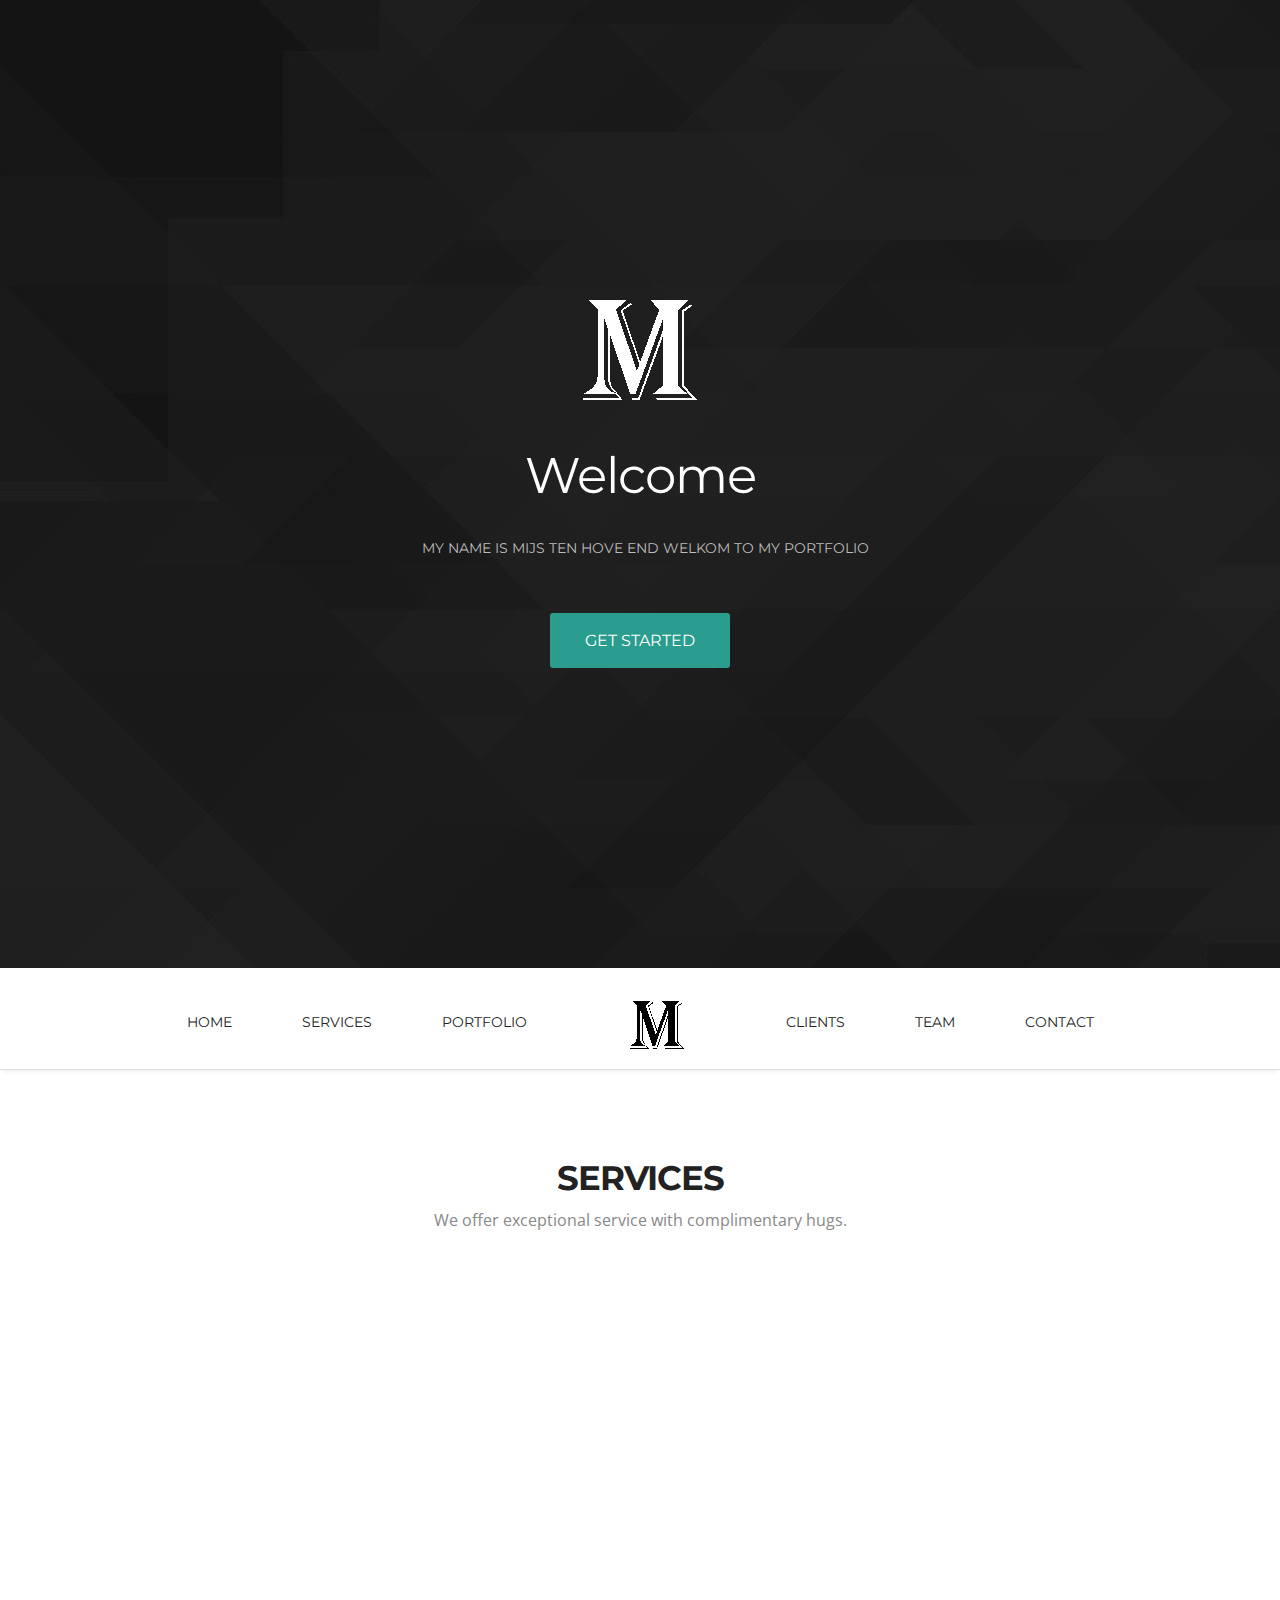
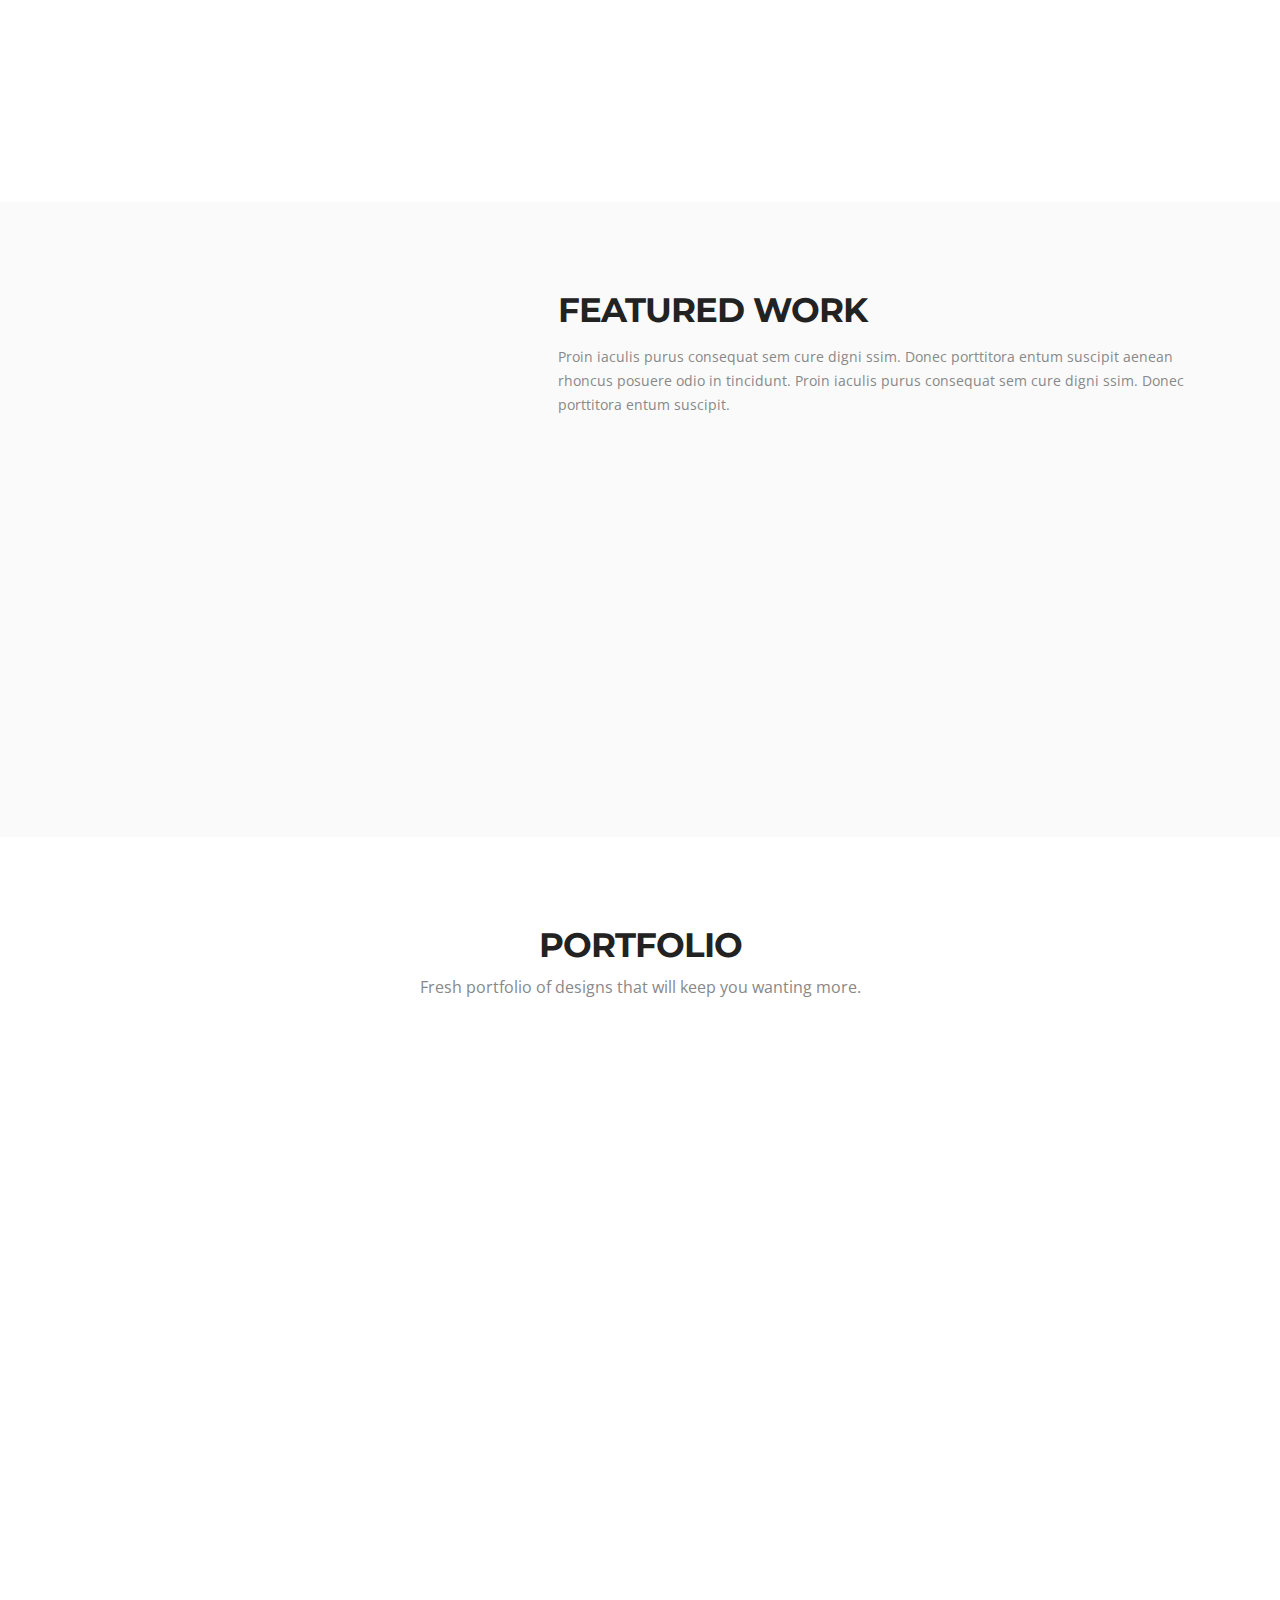
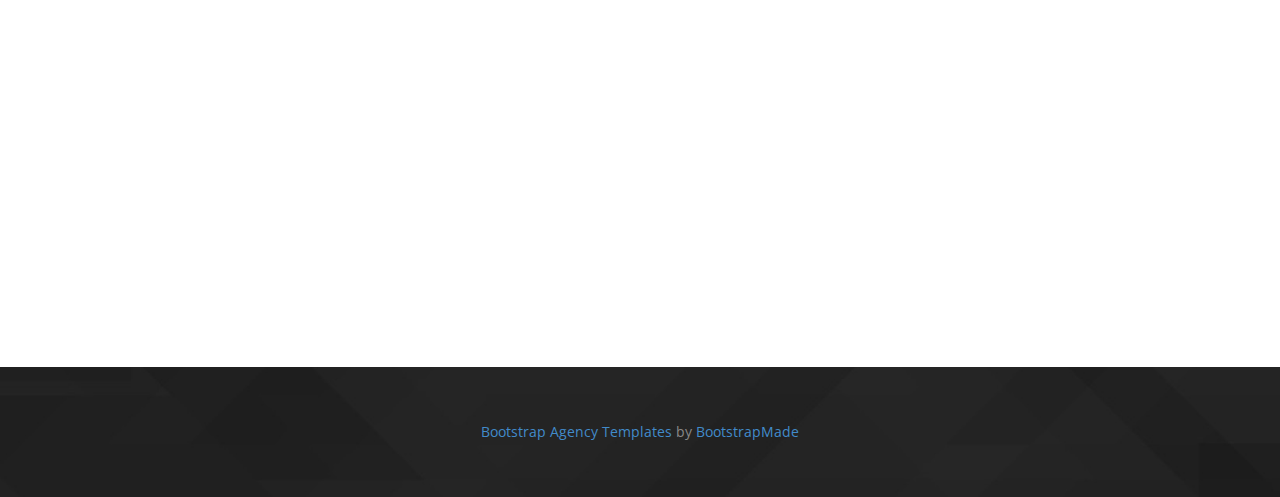
==== my-site - kopie/Knight/portifolio.html @ f2af5687 "cite opnieuw" ====
﻿<!doctype html>
<html>

<head>
	<meta charset="utf-8">
	<meta name="viewport" content="width=device-width, maximum-scale=1">

	<title>Homepage</title>
	<link rel="icon" href="favicon.png" type="image/png">
	<link rel="shortcut icon" href="favicon.ico" type="img/x-icon">

	<link href='https://fonts.googleapis.com/css?family=Montserrat:400,700' rel='stylesheet' type='text/css'>
	<link href='https://fonts.googleapis.com/css?family=Open+Sans:400,300,800italic,700italic,600italic,400italic,300italic,800,700,600' rel='stylesheet' type='text/css'>

	<link href="css/bootstrap.css" rel="stylesheet" type="text/css">
	<link href="css/style.css" rel="stylesheet" type="text/css">
	<link href="css/font-awesome.css" rel="stylesheet" type="text/css">
	<link href="css/responsive.css" rel="stylesheet" type="text/css">
	<link href="css/animate.css" rel="stylesheet" type="text/css">

	<script type="text/javascript" src="js/jquery.1.8.3.min.js"></script>
	<script type="text/javascript" src="js/bootstrap.js"></script>
	<script type="text/javascript" src="js/jquery-scrolltofixed.js"></script>
	<script type="text/javascript" src="js/jquery.easing.1.3.js"></script>
	<script type="text/javascript" src="js/jquery.isotope.js"></script>
	<script type="text/javascript" src="js/wow.js"></script>
	<script type="text/javascript" src="js/classie.js"></script>
	<script src="contactform/contactform.js"></script>

	<!-- =======================================================
    Theme Name: Knight
    Theme URL: https://bootstrapmade.com/knight-free-bootstrap-theme/
    Author: BootstrapMade
    Author URL: https://bootstrapmade.com
	======================================================= -->

</head>

<body>
	<header class="header" id="header">
		<!--header-start-->
		<div class="container">
			<figure class="logo animated fadeInDown delay-07s">
				<a href="#"><img src="img/logo.png" alt=""></a>
			</figure>
			<h1 class="animated fadeInDown delay-07s">Welcome</h1>
			<ul class="we-create animated fadeInUp delay-1s">
				<li>My name is Mijs ten Hove end welkom to my portfolio</li>
			</ul>
			<a class="link animated fadeInUp delay-1s servicelink" href="#service">Get Started</a>
		</div>
	</header>
	<!--header-end-->

	<nav class="main-nav-outer" id="test">
		<!--main-nav-start-->
		<div class="container">
			<ul class="main-nav">
				<li><a href="#header">Home</a></li>
				<li><a href="#service">Services</a></li>
				<li><a href="#Portfolio">Portfolio</a></li>
				<li class="small-logo"><a href="#header"><img src="img/small-logo.png" alt=""></a></li>
				<li><a href="#client">Clients</a></li>
				<li><a href="#team">Team</a></li>
				<li><a href="#contact">Contact</a></li>
			</ul>
			<a class="res-nav_click" href="#"><i class="fa-bars"></i></a>
		</div>
	</nav>
	<!--main-nav-end-->



	<section class="main-section" id="service">
		<!--main-section-start-->
		<div class="container">
			<h2>Services</h2>
			<h6>We offer exceptional service with complimentary hugs.</h6>
			<div class="row">
				<div class="col-lg-4 col-sm-6 wow fadeInLeft delay-05s">
					<div class="service-list">
						<div class="service-list-col1">
							<i class="fa-paw"></i>
						</div>
						<div class="service-list-col2">
							<h3>branding &amp; identity</h3>
							<p>Proin iaculis purus digni consequat sem digni ssim. Donec entum digni ssim.</p>
						</div>
					</div>
					<div class="service-list">
						<div class="service-list-col1">
							<i class="fa-gear"></i>
						</div>
						<div class="service-list-col2">
							<h3>web development</h3>
							<p>Proin iaculis purus consequat sem digni ssim. Digni ssim porttitora .</p>
						</div>
					</div>
					<div class="service-list">
						<div class="service-list-col1">
							<i class="fa-apple"></i>
						</div>
						<div class="service-list-col2">
							<h3>mobile design</h3>
							<p>Proin iaculis purus consequat digni sem digni ssim. Purus donec porttitora entum.</p>
						</div>
					</div>
					<div class="service-list">
						<div class="service-list-col1">
							<i class="fa-medkit"></i>
						</div>
						<div class="service-list-col2">
							<h3>24/7 Support</h3>
							<p>Proin iaculis purus consequat sem digni ssim. Sem porttitora entum.</p>
						</div>
					</div>
				</div>
				<figure class="col-lg-8 col-sm-6  text-right wow fadeInUp delay-02s">
					<img src="img/macbook-pro.png" alt="">
				</figure>

			</div>
		</div>
	</section>
	<!--main-section-end-->



	<section class="main-section alabaster">
		<!--main-section alabaster-start-->
		<div class="container">
			<div class="row">
				<figure class="col-lg-5 col-sm-4 wow fadeInLeft">
					<img src="img/iphone.png" alt="">
				</figure>
				<div class="col-lg-7 col-sm-8 featured-work">
					<h2>featured work</h2>
					<P class="padding-b">Proin iaculis purus consequat sem cure digni ssim. Donec porttitora entum suscipit aenean rhoncus posuere odio in tincidunt. Proin iaculis purus consequat sem cure digni ssim. Donec porttitora entum suscipit.</P>
					<div class="featured-box">
						<div class="featured-box-col1 wow fadeInRight delay-02s">
							<i class="fa-magic"></i>
						</div>
						<div class="featured-box-col2 wow fadeInRight delay-02s">
							<h3>magic of theme development</h3>
							<p>Proin iaculis purus consequat sem cure digni ssim. Donec porttitora entum suscipit aenean rhoncus posuere odio in tincidunt. </p>
						</div>
					</div>
					<div class="featured-box">
						<div class="featured-box-col1 wow fadeInRight delay-04s">
							<i class="fa-gift"></i>
						</div>
						<div class="featured-box-col2 wow fadeInRight delay-04s">
							<h3>neatly packaged</h3>
							<p>Proin iaculis purus consequat sem cure digni ssim. Donec porttitora entum suscipit aenean rhoncus posuere odio in tincidunt. </p>
						</div>
					</div>
					<div class="featured-box">
						<div class="featured-box-col1 wow fadeInRight delay-06s">
							<i class="fa-dashboard"></i>
						</div>
						<div class="featured-box-col2 wow fadeInRight delay-06s">
							<h3>SEO optimized</h3>
							<p>Proin iaculis purus consequat sem cure digni ssim. Donec porttitora entum suscipit aenean rhoncus posuere odio in tincidunt. </p>
						</div>
					</div>
					<a class="Learn-More" href="#">Learn More</a>
				</div>
			</div>
		</div>
	</section>
	<!--main-section alabaster-end-->



	<section class="main-section paddind" id="Portfolio">
		<!--main-section-start-->
		<div class="container">
			<h2>Portfolio</h2>
			<h6>Fresh portfolio of designs that will keep you wanting more.</h6>
			<div class="portfolioFilter">
				<ul class="Portfolio-nav wow fadeIn delay-02s">
					<li><a href="#" data-filter="*" class="current">All</a></li>
					<li><a href="#" data-filter=".branding">Branding</a></li>
					<li><a href="#" data-filter=".webdesign">Web design</a></li>
					<li><a href="#" data-filter=".printdesign">Print design</a></li>
					<li><a href="#" data-filter=".photography">Photography</a></li>
				</ul>
			</div>

		</div>
		<div class="portfolioContainer wow fadeInUp delay-04s">
			<div class=" Portfolio-box printdesign">
				<a href="#"><img src="img/Portfolio-pic1.jpg" alt=""></a>
				<h3>Foto Album</h3>
				<p>Print Design</p>
			</div>
			<div class="Portfolio-box webdesign">
				<a href="#"><img src="img/Portfolio-pic2.jpg" alt=""></a>
				<h3>Luca Theme</h3>
				<p>Web Design</p>
			</div>
			<div class=" Portfolio-box branding">
				<a href="#"><img src="img/Portfolio-pic3.jpg" alt=""></a>
				<h3>Uni Sans</h3>
				<p>Branding</p>
			</div>
			<div class=" Portfolio-box photography">
				<a href="#"><img src="img/Portfolio-pic4.jpg" alt=""></a>
				<h3>Vinyl Record</h3>
				<p>Photography</p>
			</div>
			<div class=" Portfolio-box branding">
				<a href="#"><img src="img/Portfolio-pic5.jpg" alt=""></a>
				<h3>Hipster</h3>
				<p>Branding</p>
			</div>
			<div class=" Portfolio-box photography">
				<a href="#"><img src="img/Portfolio-pic6.jpg" alt=""></a>
				<h3>Windmills</h3>
				<p>Photography</p>
			</div>
		</div>
	</section>
	<!--main-section-end-->


	<section class="main-section client-part" id="client">

	<!--business-talking-end-->				<!--
          All the links in the footer should remain intact. 
          You can delete the links only if you purchased the pro version.
          Licensing information: https://bootstrapmade.com/license/
          Purchase the pro version with working PHP/AJAX contact form: https://bootstrapmade.com/buy/?theme=Knight
        -->
				<a href="https://bootstrapmade.com/bootstrap-agency-templates/">Bootstrap Agency Templates</a> by <a href="https://bootstrapmade.com/">BootstrapMade</a>
			</div>
		</div>
	</footer>


	<script type="text/javascript">
		$(document).ready(function(e) {
			$('#test').scrollToFixed();
			$('.res-nav_click').click(function() {
				$('.main-nav').slideToggle();
				return false

			});

		});
	</script>

	<script>
		wow = new WOW({
			animateClass: 'animated',
			offset: 100
		});
		wow.init();
	</script>


	<script type="text/javascript">
		$(window).load(function() {

			$('.main-nav li a, .servicelink').bind('click', function(event) {
				var $anchor = $(this);

				$('html, body').stop().animate({
					scrollTop: $($anchor.attr('href')).offset().top - 102
				}, 1500, 'easeInOutExpo');
				/*
				if you don't want to use the easing effects:
				$('html, body').stop().animate({
					scrollTop: $($anchor.attr('href')).offset().top
				}, 1000);
				*/
				if ($(window).width() < 768) {
					$('.main-nav').hide();
				}
				event.preventDefault();
			});
		})
	</script>

	<script type="text/javascript">
		$(window).load(function() {


			var $container = $('.portfolioContainer'),
				$body = $('body'),
				colW = 375,
				columns = null;


			$container.isotope({
				// disable window resizing
				resizable: true,
				masonry: {
					columnWidth: colW
				}
			});

			$(window).smartresize(function() {
				// check if columns has changed
				var currentColumns = Math.floor(($body.width() - 30) / colW);
				if (currentColumns !== columns) {
					// set new column count
					columns = currentColumns;
					// apply width to container manually, then trigger relayout
					$container.width(columns * colW)
						.isotope('reLayout');
				}

			}).smartresize(); // trigger resize to set container width
			$('.portfolioFilter a').click(function() {
				$('.portfolioFilter .current').removeClass('current');
				$(this).addClass('current');

				var selector = $(this).attr('data-filter');
				$container.isotope({

					filter: selector,
				});
				return false;
			});

		});
	</script>

</body>

</html>
---- my-site - kopie/Knight/css/style.css ----
/*
    Theme Name: Knight
    Theme URL: https://bootstrapmade.com/knight-free-bootstrap-theme/
    Author: BootstrapMade
    Author URL: https://bootstrapmade.com
*/

/* CSS Document */

/* Float Elements 
---------------------------------*/
.fl-lt {float:left;}
.fl-rt {float:right;}

/* Clear Floated Elements
---------------------------------*/
.clear {
  clear: both;
  display: block;
  overflow: hidden;
  visibility: hidden;
  width: 0;
  height: 0;
}

.clearfix:before,
.clearfix:after {
  content: '\0020';
  display: block;
  overflow: hidden;
  visibility: hidden;
  width: 0;
  height: 0;
}

.clearfix:after {
  clear: both;
}

.figure{ margin:0px;}

img{ max-width:100%;}

a, a:hover, a:active{ outline:0px !important}

@font-face {
  font-family: 'FontAwesome';
  src: url('../fonts/fontawesome-webfont.eot?v=4.1.0');
  src: url('../fonts/fontawesome-webfont.eot?#iefix&v=4.1.0') format('embedded-opentype'), url('../fonts/fontawesome-webfont.woff?v=4.1.0') format('woff'), url('../fonts/fontawesome-webfont.ttf?v=4.1.0') format('truetype'), url('../fonts/fontawesome-webfont.svg?v=4.1.0#fontawesomeregular') format('svg');
  font-weight: normal;
  font-style: normal;
}

/* Primary Styles
---------------------------------*/
body {
	background:#fff;
	font-family: 'Open Sans', sans-serif;
	font-size:14px;
	font-weight:normal;
	color:#888888;
	margin:0;
}
h2{
	font-size:34px;
	color:#222222;
	font-family: 'Montserrat', sans-serif;
	font-weight:700;
	letter-spacing: -1px;
	margin:0 0 15px 0;
	text-align:center;
	text-transform:uppercase;
}
h3{
	font-family: 'Montserrat', sans-serif;
	color:#222222;
	font-size:16px;
	margin:0 0 5px 0;
	text-transform:uppercase;
	font-weight:400;
}
h6{
	font-size:16px;
	color:#888888;
	font-family: 'Open Sans', sans-serif;
	font-weight:400;
	text-align:center;
	margin:0 0 60px 0;
}
p{
	line-height:24px;
	margin:0;
}

/* Header Styles
---------------------------------*/

.header{
	text-align:center;
	background:url(../img/texture_black.png) left top repeat;
	padding:280px 0;
}
.logo{
	width:130px;
	margin:0 auto 35px;
}
.header h1{
	font-family: 'Montserrat',sans-serif;
	font-size:50px;
	font-weight:400;
	letter-spacing: -1px;
	margin:0 0 22px 0 ;
	color:#fff;
}

.we-create{
	padding:0;
	margin:35px 0 55px;
}
.wp-pic{
	margin-bottom:20px;
}
.we-create li{
	display:inline-block;
	font-family: 'Montserrat',sans-serif;
	font-size:14px;
	color: #bcbcbc;
	text-transform: uppercase;
	font-weight: 400;
	margin:0 5px 0 0;
	padding:0 0 0 15px;
}
.we-create li:first-child{
	background:none;
}

.start-button {
	padding-left: 0px;
}

.start-button li a{
color: #fff;
}


.link {
	padding: 15px 35px;
	background: #2A9D8F;
	color: #fff !important;
	font-size: 16px;
	font-weight: 400;
	font-family: 'Montserrat', sans-serif;
	display: inline-block;
	border-radius: 3px;
	text-transform: uppercase;
	line-height: 25px;
	margin-bottom: 20px;
	transition: all 0.3s ease-in-out;
	-moz-transition: all 0.3s ease-in-out;
	-webkit-transition: all 0.3s ease-in-out;
}
	.link:hover {
		text-decoration: none;
		color: #2A9D8F !important;
		background: #fff;
	}

	.link:active, .link:focus {
		background: #2A9D8F;
		text-decoration: none;
		color: #fff !important;
	}

/* Navigation
---------------------------------*/
.main-nav-outer{
	padding:0px;
	border-bottom:1px solid #dddddd;
	box-shadow:0 4px 5px -3px #ececec;
	position:relative;
	background:#fff;
}
.main-nav{
	text-align:center;
	margin:10px 0 0px;
	padding:0;
	list-style:none;
}
.main-nav li{
	display:inline;
	margin:0 1px;
}
.main-nav li a{
	display:inline-block;
	color:#222222;
	text-transform:uppercase;
	font-family: 'Montserrat', sans-serif;
	text-decoration: none;
	line-height:20px;
	margin:17px 32px;
	transition:all 0.3s ease-in-out;
	-moz-transition:all 0.3s ease-in-out;
	-webkit-transition:all 0.3s ease-in-out;
}

	.main-nav li a:hover {
		text-decoration: none;
		color: #2A9D8F;
	}

.small-logo{ 
	padding:0 32px;
}

.main-section{
	padding:90px 0 110px;
}


/* Services
---------------------------------*/

.service-list{
	padding:0 0 0 0;
	font-size:14px;
	margin-bottom:40px;
}
.service-list-col1{
	float:left;
	width:60px;
}
.service-list-col1 i{
	font-style:normal;
	font-size:38px;
	display:block;
	color:#222;
	font-family: 'FontAwesome';
	line-height:38px;
}
.service-list-col2{
	overflow:hidden;	
}
.main-section.alabaster{
	background:#fafafa;
}

/* Featured Work
---------------------------------*/
.featured-work{
	font-size:14px;
}
.featured-work h2{
	text-align:left;
}
.featured-box{
	padding:0 0 0 0;
	margin-bottom:25px;
	font-size:14px;
}
.featured-box h3{
	margin-bottom:5px;
}
.featured-box p{
	line-height:22px;
}
.featured-work p.padding-b{
	padding-bottom:35px;
}
.featured-box-col1{
	width:60px;
	float:left;
}
.featured-box-col1 i{
	display:block;
	line-height:38px;
	font-family: 'FontAwesome';
	font-size:38px;
	color:#777777;
	font-style:normal;
}
.featured-box-col2{ overflow:hidden;}
.featured-box.magic{
	background:url(../img/magic.png) left top no-repeat;
}
.featured-box.packaged{
	background:url(../img/packaged.png) left top no-repeat;
}
.featured-box.seo{
	background:url(../img/seo.png) left top no-repeat;
}
.Learn-More{
	display:inline-block;
	padding:0 5px 0 0;
	color:#7cc576;
	font-size:16px;
	text-transform:uppercase;
	font-family: 'Montserrat', sans-serif;
	font-weight:400;
	line-height:24px;
	transition:all 0.3s ease-in-out;
	-moz-transition:all 0.3s ease-in-out;
	-webkit-transition:all 0.3s ease-in-out;
	display: none;
}
.Learn-More i{ 
	padding-right:15px;
}

.Learn-More:hover, .Learn-More:focus{ 
	text-decoration:none;
	color: #111;
}


/* Portfolio
---------------------------------*/
.Portfolio-nav{
	padding:0;
	margin:0 0 45px 0;
	list-style:none;
	text-align:center;
}
.Portfolio-nav li{
	margin:0 10px;
	display:inline;
}
.Portfolio-nav li a{
	display:inline-block;
	padding:10px 22px;
	font-size:12px;
	line-height:20px;
	color:#222222;
	border-radius:4px;
	text-transform:uppercase;
	font-family: 'Montserrat', sans-serif;
	background:#f7f7f7;
	margin-bottom:5px;
	transition:all 0.3s ease-in-out;
	-moz-transition:all 0.3s ease-in-out;
	-webkit-transition:all 0.3s ease-in-out;
}
	.Portfolio-nav li a:hover {
		background: #2A9D8F;
		color: #fff;
		text-decoration: none;
	}

.portfolioContainer{
	margin:0 auto;
	padding-left:15px;
}

.Portfolio-box{
	text-align:center;
	margin-bottom:30px;
	height:350px;
	width:350px;
	overflow:hidden;
	float:left;
	padding:0;
}
.Portfolio-box img{
	margin-bottom:25px;
	transition:all 0.3s ease-in-out;
	-moz-transition:all 0.3s ease-in-out;
	-webkit-transition:all 0.3s ease-in-out;	
}

.Portfolio-box img:hover {
	opacity: 0.6;
}

.Portfolio-nav li a.current {
	background: #2A9D8F;
	color: #fff;
	text-decoration: none;
}
img {
   max-width:100%;
}

/* no transition on .isotope container */

.isotope .isotope-item {
  /* change duration value to whatever you like */
  -webkit-transition-duration: 0.6s;
     -moz-transition-duration: 0.6s;
          transition-duration: 0.6s;
}

.isotope .isotope-item {
  -webkit-transition-property: -webkit-transform, opacity;
     -moz-transition-property:    -moz-transform, opacity;
          transition-property:         transform, opacity;
}

.main-section.paddind{
	padding-bottom:60px;
}

/* Clients
---------------------------------*/
.client-part{
	background:url(../img/section-bg1.jpg) center center no-repeat;
	background-size:cover;
	padding:55px 0;
	text-align:center;
}
.client-part-haead{
	color:#fdfdfd;
	font-size:28px;
	line-height:41px;
	margin:30px 0 10px;
	font-family: ''Open Sans',sans-serif';
	font-style: italic;
}
.client{
	padding:0;
	margin:20px 0 0;
	list-style:none;
	text-align:center;
}
.client li{
	display:inline;
	margin:0 15px;
}
.client li a{
	display:inline-block;
}
.client li a img{
	margin-bottom:15px;
	border-radius:50%;
}
.client li a:hover{
	text-decoration:none;
}
.client li a h3{
	color:#ffffff;
}
.client li a span{
	color:#f1f1f1;
}
.quote-right{
	font-style:normal;
	width:68px;
	height:68px;
	margin:0 auto;
	border:2px solid #7cc576;
	border-radius:50%;
	display:block;
	line-height:68px;
	text-align:center;
	font-size:27px;
	color:#7cc576;
	cursor: pointer;
	transition:all 0.3s ease-in-out;
	-moz-transition:all 0.3s ease-in-out;
	-webkit-transition:all 0.3s ease-in-out;
}

.quote-right:hover{
color: #fff;
border: 2px solid #fff;
}

.c-logo-part{
	background:#7cc576;
	padding:25px 0;
    filter: alpha(opacity=60);
}
.c-logo-part ul{
	padding:0;
	margin:0;
	list-style:none;
	text-align:center;
}
.c-logo-part ul li{
	display:inline;
	margin:0 25px;
}
.c-logo-part ul a{
	display:inline-block;
	margin: 0 20px;
}
.main-section.team{
	padding:85px 0;
}
.main-section.team h6{
	margin-bottom:40px;
}


/* Team
---------------------------------*/
.team-leader-block{
	max-width:993px;
	margin:0 auto;
}
.team-leader-box{
	width:30.66%;
	margin-right: 3.82979%;
	height: 490px;
	overflow: hidden;
	text-align: center;
	float: left;
}
.team-leader-box span{
	margin-bottom:24px;
	display:block;
}
.team-leader-box:nth-of-type(3n+0){ margin:0;}
.team-leader{
	width:auto;
	height:auto;
	position:relative;
	border-radius:50%;
	box-shadow:0px 0px 0px 7px rgba(241,241,241,0.80);
	margin:7px 7px 25px 7px;
	
}
.team-leader-shadow{
	transition:all 0.3s ease-in-out;
	-moz-transition:all 0.3s ease-in-out;
	-webkit-transition:all 0.3s ease-in-out;
	border-radius:50%;
	position:absolute;
	width:100%;
	height:100%;
	z-index:10;
	border-radius:50%;
}
.team-leader-shadow a{
	display:block;
	width:100%;
	height:100%;
}
.team-leader:hover .team-leader-shadow{
	box-shadow:inset  0px 0px 0px 148px rgba(17,17,17,0.80);
}
.team-leader:hover ul{ display:block; opacity:1}
.team-leader img{
	display:block;
	border-radius:50%;
}
.team-leader ul{
	display:block;
	opacity:0;
	padding:0;
	margin:0;
	list-style:none;
	position:absolute;
	left:0;
	top:50%;
	width:100%;
	text-align:center;
	margin-top:-14px;
	z-index:15;
	transition:all 0.6s ease-in-out;
	-moz-transition:all 0.6s ease-in-out;
	-webkit-transition:all 0.6s ease-in-out;
}
.team-leader ul li{
	display:inline;
	margin:0 11px;
}
.team-leader ul li a{
	font-family: 'FontAwesome';
	display:inline-block;
	font-size:28px;
	color:#fff;	
	transition:all 0.3s ease-in-out;
	-moz-transition:all 0.3s ease-in-out;
	-webkit-transition:all 0.3s ease-in-out;
}
.team-leader ul li a:hover, .team-leader ul li a:focus{
	text-decoration:none;
}
.team-leader ul li a.fa-twitter:hover{
	color:#55acee;
}
.team-leader ul li a.fa-facebook:hover{
	color:#3b5998;
}
.team-leader ul li a.fa-pinterest:hover{
	color:#cb2026;
}
.team-leader ul li a.fa-google-plus:hover{
	color:#dd4b39;
}

/* Talk Business
---------------------------------*/
.business-talking{
	background:url(../img/section-bg2.jpg) top center no-repeat;
	background-size:cover;
	padding:60px 0 10px;
	text-align:center;
}
.business-talking h2{
	font-family: 'Montserrat', sans-serif;
	font-weight:700;
	padding:0;
	margin:20px 0 70px;
	text-transform:uppercase;
	font-size:42px;
	color:#fff;
}


/* Contact
---------------------------------*/
.main-section.contact{
	padding:90px 0 100px;
}

.main-section.contact{
	background:url(../img/bg-map.png) left 190px no-repeat;
}
.contact-info-box{
	font-size:15px;
	margin:0 0 14px 68px;
	padding-left:0;
}
.contact-info-box h3{
	font-size: 15px;
	font-weight:400;
	float:left;
	width:102px;
	margin-right:12px;
	line-height:28px;
}
.contact-info-box h3 i{
	font-style:normal;
	font-size:18px;
	color:#222222;
	font-family: 'FontAwesome';
	font-weight:normal;
	margin-right:7px;
}
.contact-info-box span{
	line-height:28px;
	display:block;
	overflow:hidden;
}
.social-link{
	padding:35px 0;
	margin:0 0 0 68px;
	display:block;
	overflow:hidden;
	list-style:none;
}
.social-link li{
	float:left;
	margin-right:8px;
}
.social-link li a{
	display:block;
	width:50px;
	height:50px;
	text-align:center;
	line-height:50px;
	font-size:25px;
	color:#fff;
	background:#222222;
	border-radius:50%;
	transition:all 0.3s ease-in-out;
}
.social-link li a:hover, .social-link li a:focus{
	text-decoration:none;
}
.twitter a:hover {
	background: #55acee;
}
.facebook a:hover {
	background: #3b5998;
}
.pinterest a:hover {
	background: #cb2026;
}
.gplus a:hover {
	background: #dd4b39;
}
.dribbble a:hover {
	background: #ea4c89;
}

.form{
	margin:0 66px 0 30px;
}
.input-text{
	padding:15px 16px;
	border:1px solid #ccc;
	width:100%;
	height:50px;
	display:block;
	border-radius:4px;
	font-size:15px;
	color:#aaa;
	font-family: 'Open Sans', sans-serif;
	margin:0 0 15px 0;
	transition:all 0.3s ease-in-out;
	-moz-transition:all 0.3s ease-in-out;
	-webkit-transition:all 0.3s ease-in-out;
}
.input-text:focus {
	border: 1px solid #7cc576;
	outline:0;
	-webkit-box-shadow: inset 0 1px 1px rgba(0, 0, 0, 0.075), 0 0 8px rgba(124, 197, 118, 0.3);
	-moz-box-shadow: inset 0 1px 1px rgba(0, 0, 0, 0.075), 0 0 8px rgba(124, 197, 118, 0.3);	
	box-shadow: inset 0 1px 1px rgba(0, 0, 0, 0.075), 0 0 8px rgba(124, 197, 118, 0.3);
}

.input-text.text-area{
	height:165px;
	resize:none;
	overflow:auto;
}
.input-btn{
	width:175px;
	height:50px;
	background:#7cc576;
	border-radius:4px;
	color:#ffffff;
	font-size:14px;
	text-transform:uppercase;
	font-family: 'Montserrat', sans-serif;
	font-weight:400;
	border:0px;
	transition:all 0.3s ease-in-out;
	-moz-transition:all 0.3s ease-in-out;
	-webkit-transition:all 0.3s ease-in-out;
}

.input-btn:hover{
	background: #111;
	color: #fff;
}

.validation {
    color: red;
    display:none;
    margin: 0 0 20px;
    font-weight:400;
    font-size:13px;
}

#sendmessage {
    color: #7cc576;
    border:1px solid #7cc576;
    display:none;
    text-align:center;
    padding:15px;
    font-weight:600;
    margin-bottom:15px;
}

#errormessage {
    color: red;
    display:none;
    border:1px solid red;
    text-align:center;
    padding:15px;
    font-weight:600;
    margin-bottom:15px;
}

#sendmessage.show, #errormessage.show, .show {
	display:block;
}

/* Footer
---------------------------------*/

.footer{
	background:url(../img/pw_maze_black_2X.png) left top repeat;
	padding:35px 0 35px;
}
.footer-logo{
	margin:15px auto 35px;
	width: 76px;
}
.copyright, .credits{
	color:#cccccc;
	font-size:14px;
	display:block;
	text-align:center;
}
.copyright a, .credits a{
	color:#7cc576;
	font-weight:600;
	text-decoration: none;
	transition:all 0.3s ease-in-out;
	-moz-transition:all 0.3s ease-in-out;
	-webkit-transition:all 0.3s ease-in-out;
}

.copyright a:hover, .credits a:hover {
	color: #fff;
}

.res-nav_click {
	line-height:38px;
	font-family: 'FontAwesome';
	font-size:38px;
	text-decoration: none !important;
	color:#777777;
	font-style:normal;
	display:none;
	width:42px;
	height:27px;
	margin:20px auto;
	transition:all 0.3s ease-in-out;
	-moz-transition:all 0.3s ease-in-out;
	-webkit-transition:all 0.3s ease-in-out;
}

.res-nav_click:hover, .res-nav_click:active, .res-nav_click:focus {
	color: #7cc576 !important;
}

.portfolioContainer{
	max-width: 1140px;
}


/* Animation Timers
---------------------------------*/
.delay-02s { 
	animation-delay: 0.2s; 
	-webkit-animation-delay: 0.2s; 
}
.delay-03s { 
	animation-delay: 0.3s; 
	-webkit-animation-delay: 0.3s; 
}
.delay-04s { 
	animation-delay: 0.4s; 
	-webkit-animation-delay: 0.4s; 
}

.delay-05s { 
	animation-delay: 0.5s; 
	-webkit-animation-delay: 0.5s; 
}
.delay-06s { 
	animation-delay: 0.6s; 
	-webkit-animation-delay: 0.6s; 
}

.delay-07s { 
	animation-delay: 0.7s; 
	-webkit-animation-delay: 0.7s; 
}
.delay-08s { 
	animation-delay: 0.8s; 
	-webkit-animation-delay: 0.8s; 
}

.delay-09s { 
	animation-delay: 0.9s; 
	-webkit-animation-delay: 0.9s; 
}
.delay-1s { 
	animation-delay: 1s; 
	-webkit-animation-delay: 1s; 
}
.delay-12s { 
	animation-delay: 1.2s; 
	-webkit-animation-delay: 1.2s; 
}
---- my-site - kopie/Knight/css/responsive.css ----
/* ==========================================================================
   Media Queries
   ========================================================================== */


@media only screen and (min-width: 992px) {
	/****Ipad Landscape 1024 Container 970 ****/

	.service-list{ margin-bottom:30px;}
	.c-logo-part ul li{ margin:0 15px;}
	.form{ margin:0 0 0 20px}
	.main-nav{ display:block !important; }
	/*.portfolioContainer{ width:800px; margin:0px auto !important; } */

}

@media only screen and (min-width: 768px) and (max-width: 991px) {
	/****Ipad Portrait 768 Container 750 ****/
	body{ font-size:13px;}
	p{ line-height:20px ;}
	.header h1{ font-size:46px;}
	.main-nav ul li a{ padding:14px;}
	.small-logo{ padding:0 20px;}
	h2{ font-size:30px}
	h6{ font-size:16px;}
	h3{ font-size:15px;}
	.service-list{ margin-bottom:20px; font-size:15px;}
	.featured-work p.padding-b{ padding-bottom:15px;}
	.main-section{ padding:70px 0;}
	.c-logo-part ul li{ margin:0 1%; float:left; width:18%;}
	.c-logo-part ul li a{ display:block;}
	.c-logo-part ul li a img{ display:block;}
	.form{ margin:0;}
	.contact-info-box{ margin:0 ;}
	.social-link{ margin:0;}

	.main-nav{ display:block !important; }
	.main-nav li a{ padding:8px 15px;}
	/*.portfolioContainer{ width:750px; margin:0px auto !important; }
	.Portfolio-box{ height:250px;}*/



}

@media only screen and (max-width: 767px) {
	/****Mobile Landscape 480 Container 100% ****/
	body{ font-size:12px;}
	h2{ font-size:26px;}
	h3{ font-size:14px;}
	h6{ font-size:16px; margin-bottom:40px;}
	p{ line-height:18px;}
	.service-list{ font-size:12px; margin-bottom:20px;}
	.we-create li{ font-size:13px; padding:0 0 0 8px}
	.header h1{ font-size:28px;}
	.header{ padding:60px 0;}
	.main-section{ padding:60px 0 70px;}
	.main-nav{ display:none; position:absolute; left:0; width:100%; top:68px; margin:0 auto; float: none; background:#fff; z-index: 99; border-top: 1px solid #eee;}
	.main-nav li{ display:block;}
	.main-nav li.small-logo{ display:none;}
	.main-nav li a{ display:block; padding:12px 32px; margin: 4px 0; border-bottom: 1px solid #f3f3f3;;}
	.main-nav li a:hover{color:#7cc576}
	.team-leader-box{ max-width:307px; width:auto; float:none; margin:0 auto;	}
	.team-leader-box:nth-of-type(3n){ margin:0 auto}
	.res-nav_click{ display:block;}
	.featured-work{ font-size:12px; margin-top:30px;}
	.featured-box{ font-size:12px;}
	.featured-box p{ line-height:18px; }
	.c-logo-part ul a{ margin-bottom:5px;}
	.main-section.team{ padding:60px 0 50px;}
	.business-talking h2{ font-size:36px;}
	.contact-info-box{ margin:0 0 12px 30px; font-size:12px;}
	.contact-info-box span{ line-height:18px;}
	.contact-info-box.phone span, .contact-info-box.email span { padding-top: 6px;}
	.social-link{ margin-left:30px;}
	.form{ margin:0 30px;}
	.copyright{ font-size:12px;}
	.business-talking a{ padding:10px 25px; font-size:14px;}
	.main-section.contact{ padding:60px 0 70px}
	.client-part-haead{ font-size:20px; line-height:30px;}
	.link{ font-size:14px; padding:10px 25px;}
	.logo{ width:100px;}
	.main-section.contact{ background-size:contain;}
	.Portfolio-nav li a{ padding:5px 16px;}
	.Portfolio-nav li{ display:block;}
	/*.isotope-item img{ width:300px; left:50%; margin-left:-100px;}
	.isotope-item{ width:300px; margin:0px auto;}
	.isotope{ width:400px; margin:0px auto;}
	.Portfolio-box{}
	.portfolioContainer{ width:350px; margin:0px auto !important; } */


}

@media only screen and (max-width: 479px) {
	/****Mobile Portrait 320 ****/
	.contact-info-box{ margin-left:0px;}
	.header{ padding:40px;}
	.social-link{ margin-left:0px;}
	.form{ margin:0}
	.c-logo-part ul li{ display:block;}
	.Portfolio-box{  max-width:300px !important; width:96.4% !important; margin:0 !important}
	.Portfolio-box img { max-width:100%;}
	.portfolioContainer{ width:280px !important; margin:0 auto !important }

}
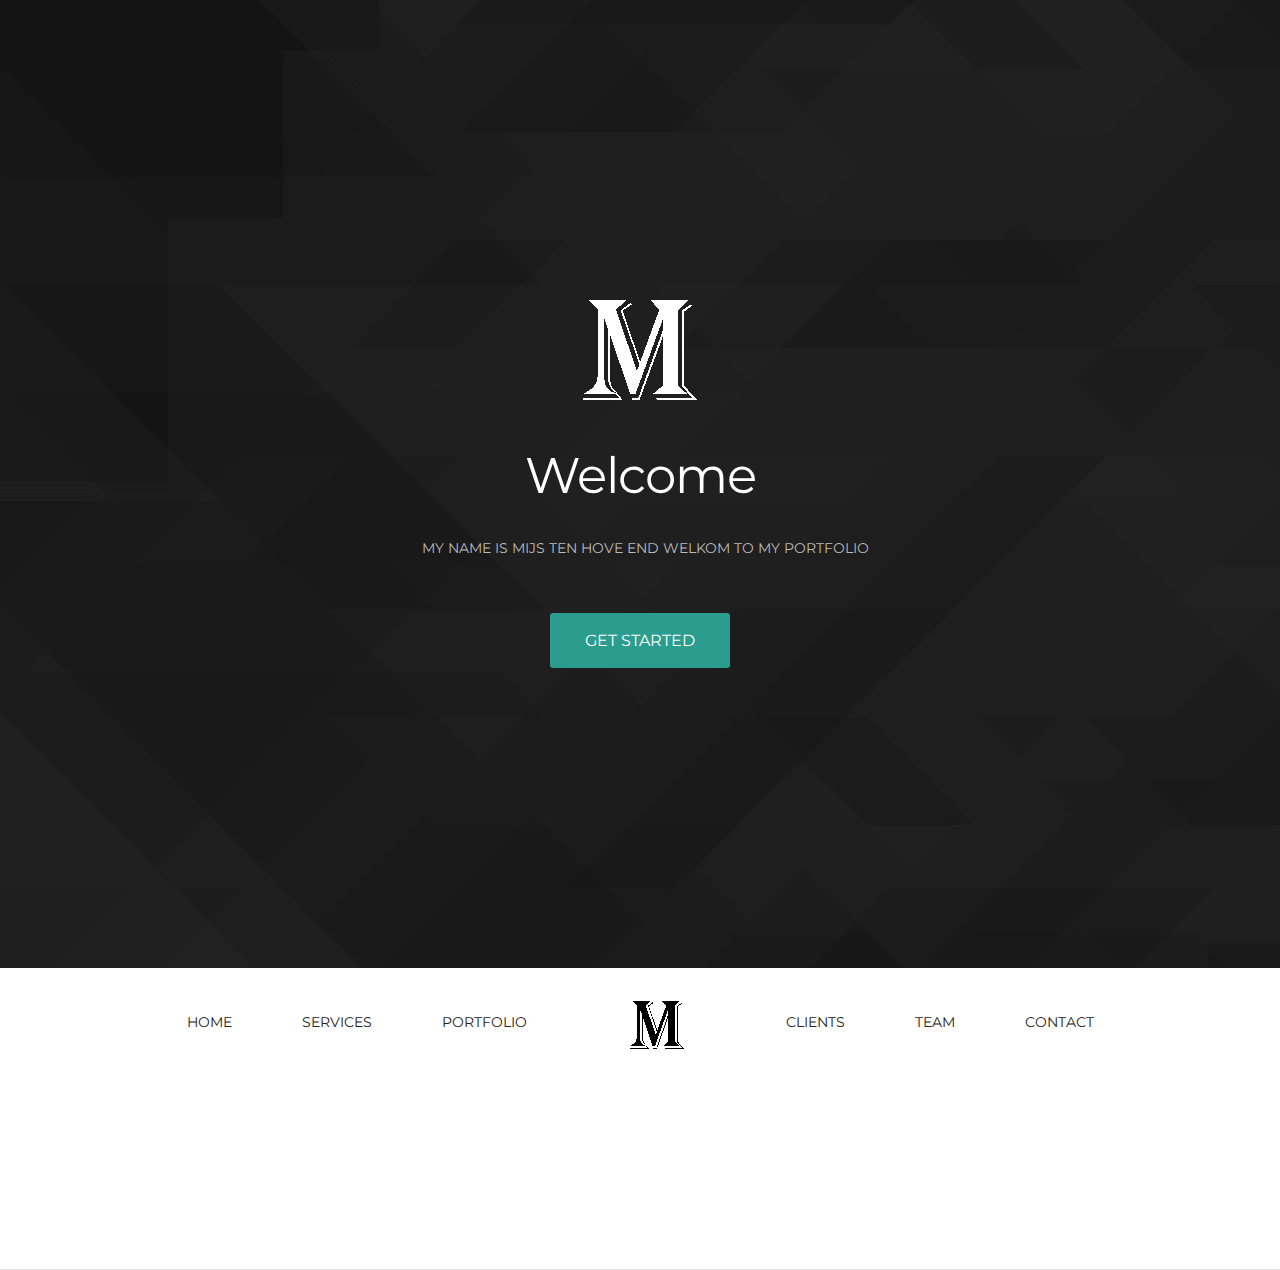
==== commit 958e068d: "sdf" ====
--- a/my-site - kopie/Knight/portifolio.html
+++ b/my-site - kopie/Knight/portifolio.html
@@ -37,7 +37,8 @@
 </head>
 
 <body>
-	<header class="header" id="header">
+	<header class="header" id="header">	
+
 		<!--header-start-->
 		<div class="container">
 			<figure class="logo animated fadeInDown delay-07s">
@@ -50,281 +51,30 @@
 			<a class="link animated fadeInUp delay-1s servicelink" href="#service">Get Started</a>
 		</div>
 	</header>
-	<!--header-end-->
+	<!--header-end-->	
+	<!--main-nav-start-->
+<div class="container">
+	<ul class="main-nav">
+		<li><a href="#header">Home</a></li>
+		<li><a href="#service">Services</a></li>
+		<li><a href="#Portfolio">Portfolio</a></li>
+		<li class="small-logo"><a href="#header"><img src="img/small-logo.png" alt=""></a></li>
+		<li><a href="#client">Clients</a></li>
+		<li><a href="#team">Team</a></li>
+		<li><a href="#contact">Contact</a></li>
+	</ul>
+	<a class="res-nav_click" href="#"><i class="fa-bars"></i></a>
+</div>
+	</nav>
+<!--main-nav-end-->
+
 
 	<nav class="main-nav-outer" id="test">
-		<!--main-nav-start-->
-		<div class="container">
-			<ul class="main-nav">
-				<li><a href="#header">Home</a></li>
-				<li><a href="#service">Services</a></li>
-				<li><a href="#Portfolio">Portfolio</a></li>
-				<li class="small-logo"><a href="#header"><img src="img/small-logo.png" alt=""></a></li>
-				<li><a href="#client">Clients</a></li>
-				<li><a href="#team">Team</a></li>
-				<li><a href="#contact">Contact</a></li>
-			</ul>
-			<a class="res-nav_click" href="#"><i class="fa-bars"></i></a>
-		</div>
-	</nav>
-	<!--main-nav-end-->
+
 
 
 
 	<section class="main-section" id="service">
-		<!--main-section-start-->
-		<div class="container">
-			<h2>Services</h2>
-			<h6>We offer exceptional service with complimentary hugs.</h6>
-			<div class="row">
-				<div class="col-lg-4 col-sm-6 wow fadeInLeft delay-05s">
-					<div class="service-list">
-						<div class="service-list-col1">
-							<i class="fa-paw"></i>
-						</div>
-						<div class="service-list-col2">
-							<h3>branding &amp; identity</h3>
-							<p>Proin iaculis purus digni consequat sem digni ssim. Donec entum digni ssim.</p>
-						</div>
-					</div>
-					<div class="service-list">
-						<div class="service-list-col1">
-							<i class="fa-gear"></i>
-						</div>
-						<div class="service-list-col2">
-							<h3>web development</h3>
-							<p>Proin iaculis purus consequat sem digni ssim. Digni ssim porttitora .</p>
-						</div>
-					</div>
-					<div class="service-list">
-						<div class="service-list-col1">
-							<i class="fa-apple"></i>
-						</div>
-						<div class="service-list-col2">
-							<h3>mobile design</h3>
-							<p>Proin iaculis purus consequat digni sem digni ssim. Purus donec porttitora entum.</p>
-						</div>
-					</div>
-					<div class="service-list">
-						<div class="service-list-col1">
-							<i class="fa-medkit"></i>
-						</div>
-						<div class="service-list-col2">
-							<h3>24/7 Support</h3>
-							<p>Proin iaculis purus consequat sem digni ssim. Sem porttitora entum.</p>
-						</div>
-					</div>
-				</div>
-				<figure class="col-lg-8 col-sm-6  text-right wow fadeInUp delay-02s">
-					<img src="img/macbook-pro.png" alt="">
-				</figure>
-
-			</div>
-		</div>
-	</section>
-	<!--main-section-end-->
-
-
-
-	<section class="main-section alabaster">
-		<!--main-section alabaster-start-->
-		<div class="container">
-			<div class="row">
-				<figure class="col-lg-5 col-sm-4 wow fadeInLeft">
-					<img src="img/iphone.png" alt="">
-				</figure>
-				<div class="col-lg-7 col-sm-8 featured-work">
-					<h2>featured work</h2>
-					<P class="padding-b">Proin iaculis purus consequat sem cure digni ssim. Donec porttitora entum suscipit aenean rhoncus posuere odio in tincidunt. Proin iaculis purus consequat sem cure digni ssim. Donec porttitora entum suscipit.</P>
-					<div class="featured-box">
-						<div class="featured-box-col1 wow fadeInRight delay-02s">
-							<i class="fa-magic"></i>
-						</div>
-						<div class="featured-box-col2 wow fadeInRight delay-02s">
-							<h3>magic of theme development</h3>
-							<p>Proin iaculis purus consequat sem cure digni ssim. Donec porttitora entum suscipit aenean rhoncus posuere odio in tincidunt. </p>
-						</div>
-					</div>
-					<div class="featured-box">
-						<div class="featured-box-col1 wow fadeInRight delay-04s">
-							<i class="fa-gift"></i>
-						</div>
-						<div class="featured-box-col2 wow fadeInRight delay-04s">
-							<h3>neatly packaged</h3>
-							<p>Proin iaculis purus consequat sem cure digni ssim. Donec porttitora entum suscipit aenean rhoncus posuere odio in tincidunt. </p>
-						</div>
-					</div>
-					<div class="featured-box">
-						<div class="featured-box-col1 wow fadeInRight delay-06s">
-							<i class="fa-dashboard"></i>
-						</div>
-						<div class="featured-box-col2 wow fadeInRight delay-06s">
-							<h3>SEO optimized</h3>
-							<p>Proin iaculis purus consequat sem cure digni ssim. Donec porttitora entum suscipit aenean rhoncus posuere odio in tincidunt. </p>
-						</div>
-					</div>
-					<a class="Learn-More" href="#">Learn More</a>
-				</div>
-			</div>
-		</div>
-	</section>
-	<!--main-section alabaster-end-->
-
-
-
-	<section class="main-section paddind" id="Portfolio">
-		<!--main-section-start-->
-		<div class="container">
-			<h2>Portfolio</h2>
-			<h6>Fresh portfolio of designs that will keep you wanting more.</h6>
-			<div class="portfolioFilter">
-				<ul class="Portfolio-nav wow fadeIn delay-02s">
-					<li><a href="#" data-filter="*" class="current">All</a></li>
-					<li><a href="#" data-filter=".branding">Branding</a></li>
-					<li><a href="#" data-filter=".webdesign">Web design</a></li>
-					<li><a href="#" data-filter=".printdesign">Print design</a></li>
-					<li><a href="#" data-filter=".photography">Photography</a></li>
-				</ul>
-			</div>
-
-		</div>
-		<div class="portfolioContainer wow fadeInUp delay-04s">
-			<div class=" Portfolio-box printdesign">
-				<a href="#"><img src="img/Portfolio-pic1.jpg" alt=""></a>
-				<h3>Foto Album</h3>
-				<p>Print Design</p>
-			</div>
-			<div class="Portfolio-box webdesign">
-				<a href="#"><img src="img/Portfolio-pic2.jpg" alt=""></a>
-				<h3>Luca Theme</h3>
-				<p>Web Design</p>
-			</div>
-			<div class=" Portfolio-box branding">
-				<a href="#"><img src="img/Portfolio-pic3.jpg" alt=""></a>
-				<h3>Uni Sans</h3>
-				<p>Branding</p>
-			</div>
-			<div class=" Portfolio-box photography">
-				<a href="#"><img src="img/Portfolio-pic4.jpg" alt=""></a>
-				<h3>Vinyl Record</h3>
-				<p>Photography</p>
-			</div>
-			<div class=" Portfolio-box branding">
-				<a href="#"><img src="img/Portfolio-pic5.jpg" alt=""></a>
-				<h3>Hipster</h3>
-				<p>Branding</p>
-			</div>
-			<div class=" Portfolio-box photography">
-				<a href="#"><img src="img/Portfolio-pic6.jpg" alt=""></a>
-				<h3>Windmills</h3>
-				<p>Photography</p>
-			</div>
-		</div>
-	</section>
-	<!--main-section-end-->
-
-
-	<section class="main-section client-part" id="client">
-
-	<!--business-talking-end-->				<!--
-          All the links in the footer should remain intact. 
-          You can delete the links only if you purchased the pro version.
-          Licensing information: https://bootstrapmade.com/license/
-          Purchase the pro version with working PHP/AJAX contact form: https://bootstrapmade.com/buy/?theme=Knight
-        -->
-				<a href="https://bootstrapmade.com/bootstrap-agency-templates/">Bootstrap Agency Templates</a> by <a href="https://bootstrapmade.com/">BootstrapMade</a>
-			</div>
-		</div>
-	</footer>
-
-
-	<script type="text/javascript">
-		$(document).ready(function(e) {
-			$('#test').scrollToFixed();
-			$('.res-nav_click').click(function() {
-				$('.main-nav').slideToggle();
-				return false
-
-			});
-
-		});
-	</script>
-
-	<script>
-		wow = new WOW({
-			animateClass: 'animated',
-			offset: 100
-		});
-		wow.init();
-	</script>
-
-
-	<script type="text/javascript">
-		$(window).load(function() {
-
-			$('.main-nav li a, .servicelink').bind('click', function(event) {
-				var $anchor = $(this);
-
-				$('html, body').stop().animate({
-					scrollTop: $($anchor.attr('href')).offset().top - 102
-				}, 1500, 'easeInOutExpo');
-				/*
-				if you don't want to use the easing effects:
-				$('html, body').stop().animate({
-					scrollTop: $($anchor.attr('href')).offset().top
-				}, 1000);
-				*/
-				if ($(window).width() < 768) {
-					$('.main-nav').hide();
-				}
-				event.preventDefault();
-			});
-		})
-	</script>
-
-	<script type="text/javascript">
-		$(window).load(function() {
-
-
-			var $container = $('.portfolioContainer'),
-				$body = $('body'),
-				colW = 375,
-				columns = null;
-
-
-			$container.isotope({
-				// disable window resizing
-				resizable: true,
-				masonry: {
-					columnWidth: colW
-				}
-			});
-
-			$(window).smartresize(function() {
-				// check if columns has changed
-				var currentColumns = Math.floor(($body.width() - 30) / colW);
-				if (currentColumns !== columns) {
-					// set new column count
-					columns = currentColumns;
-					// apply width to container manually, then trigger relayout
-					$container.width(columns * colW)
-						.isotope('reLayout');
-				}
-
-			}).smartresize(); // trigger resize to set container width
-			$('.portfolioFilter a').click(function() {
-				$('.portfolioFilter .current').removeClass('current');
-				$(this).addClass('current');
-
-				var selector = $(this).attr('data-filter');
-				$container.isotope({
-
-					filter: selector,
-				});
-				return false;
-			});
-
-		});
 	</script>
 
 </body>
